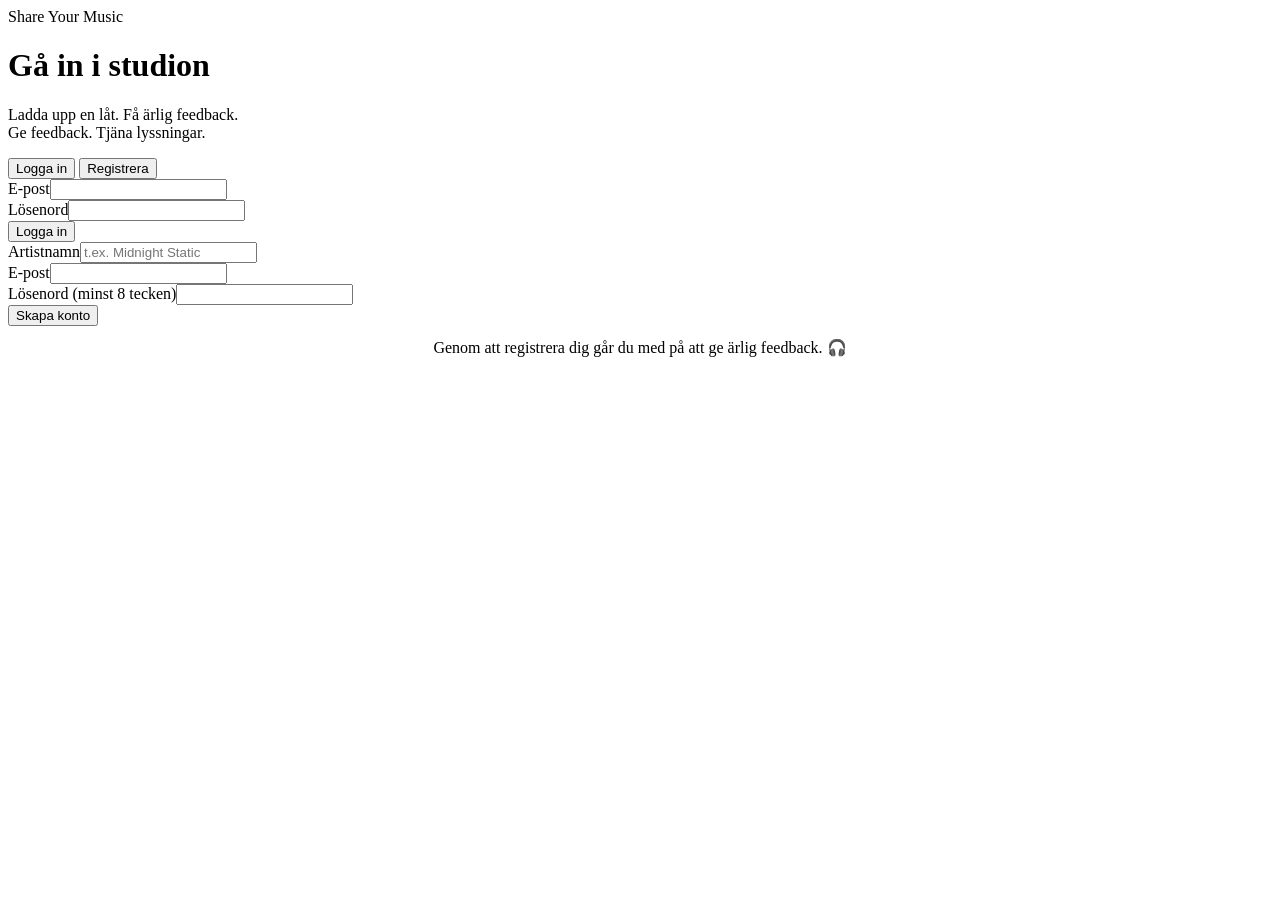
==== public/index.html @ 42f96d21 "First" ====
<!DOCTYPE html>
<html lang="sv">
<head>
<meta charset="UTF-8">
<meta name="viewport" content="width=device-width, initial-scale=1.0">
<title>Share Your Music — Logga in</title>
<link rel="preconnect" href="https://fonts.googleapis.com">
<link href="https://fonts.googleapis.com/css2?family=Space+Grotesk:wght@400;500;600;700&family=IBM+Plex+Mono:wght@400;500;600&display=swap" rel="stylesheet">
<link rel="stylesheet" href="/assets/style.css">
<link rel="manifest" href="/manifest.json">
<meta name="theme-color" content="#ff4b3e">
<meta name="apple-mobile-web-app-capable" content="yes">
<meta name="apple-mobile-web-app-title" content="ShareMusic">
<link rel="apple-touch-icon" href="/icon.svg">
</head>
<body>
  <div class="auth-page">
    <div class="auth-card">
      <div class="label"><span class="rec-dot"></span>Share Your Music</div>
      <h1>Gå in i studion</h1>
      <p class="section-sub">Ladda upp en låt. Få ärlig feedback.<br>Ge feedback. Tjäna lyssningar.</p>

      <div class="tabs-auth">
        <button class="tab-btn active" id="tabBtnLogin" onclick="switchAuthTab('login')">Logga in</button>
        <button class="tab-btn" id="tabBtnRegister" onclick="switchAuthTab('register')">Registrera</button>
      </div>

      <div class="tab-panel active" id="tabLogin">
        <div class="alert error" id="login-alert"></div>
        <div class="field"><label>E-post</label><input type="email" id="login-email" autocomplete="email"></div>
        <div class="field"><label>Lösenord</label><input type="password" id="login-password" autocomplete="current-password"></div>
        <button class="btn full" id="login-btn">Logga in</button>
      </div>

      <div class="tab-panel" id="tabRegister">
        <div class="alert error" id="reg-alert"></div>
        <div class="alert success" id="reg-success"></div>
        <div class="field"><label>Artistnamn</label><input type="text" id="reg-username" autocomplete="username" placeholder="t.ex. Midnight Static"></div>
        <div class="field"><label>E-post</label><input type="email" id="reg-email" autocomplete="email"></div>
        <div class="field"><label>Lösenord <span class="hint">(minst 8 tecken)</span></label><input type="password" id="reg-password" autocomplete="new-password"></div>
        <button class="btn full" id="reg-btn">Skapa konto</button>
        <p class="hint" style="text-align:center;margin-top:12px;">Genom att registrera dig går du med på att ge ärlig feedback. 🎧</p>
      </div>
    </div>
  </div>

  <script src="/assets/app.js"></script>
  <script>
    redirectIfAuthed();

    function switchAuthTab(tab){
      document.getElementById('tabBtnLogin').classList.toggle('active', tab==='login');
      document.getElementById('tabBtnRegister').classList.toggle('active', tab==='register');
      document.getElementById('tabLogin').classList.toggle('active', tab==='login');
      document.getElementById('tabRegister').classList.toggle('active', tab==='register');
    }

    document.getElementById('login-btn').addEventListener('click', async () => {
      const btn = document.getElementById('login-btn');
      const email = document.getElementById('login-email').value.trim();
      const password = document.getElementById('login-password').value;
      hideAlert('login-alert');
      if(!email || !password) return showAlert('login-alert','Ange e-post och lösenord.');
      setLoading(btn, true);
      const res = await apiFetch('/auth/login', { method:'POST', body: JSON.stringify({ email, password }) });
      setLoading(btn, false);
      if(!res) return;
      if(!res.ok) return showAlert('login-alert', res.data?.error || 'Fel e-post eller lösenord.');
      setAuth(res.data.token, res.data.user);
      window.location.href = '/app.html';
    });
    document.getElementById('login-password').addEventListener('keydown', e => { if(e.key==='Enter') document.getElementById('login-btn').click(); });

    document.getElementById('reg-btn').addEventListener('click', async () => {
      const btn = document.getElementById('reg-btn');
      const username = document.getElementById('reg-username').value.trim();
      const email = document.getElementById('reg-email').value.trim();
      const password = document.getElementById('reg-password').value;
      hideAlert('reg-alert'); hideAlert('reg-success');
      if(!username || !email || !password) return showAlert('reg-alert','Fyll i alla fält.');
      setLoading(btn, true);
      const res = await apiFetch('/auth/register', { method:'POST', body: JSON.stringify({ username, email, password }) });
      setLoading(btn, false);
      if(!res) return;
      if(!res.ok) return showAlert('reg-alert', res.data?.error || 'Registrering misslyckades.');
      showAlert('reg-success','Konto skapat! Loggar in...','success');
      setAuth(res.data.token, res.data.user);
      setTimeout(() => window.location.href = '/app.html', 700);
    });
  </script>
</body>
</html>
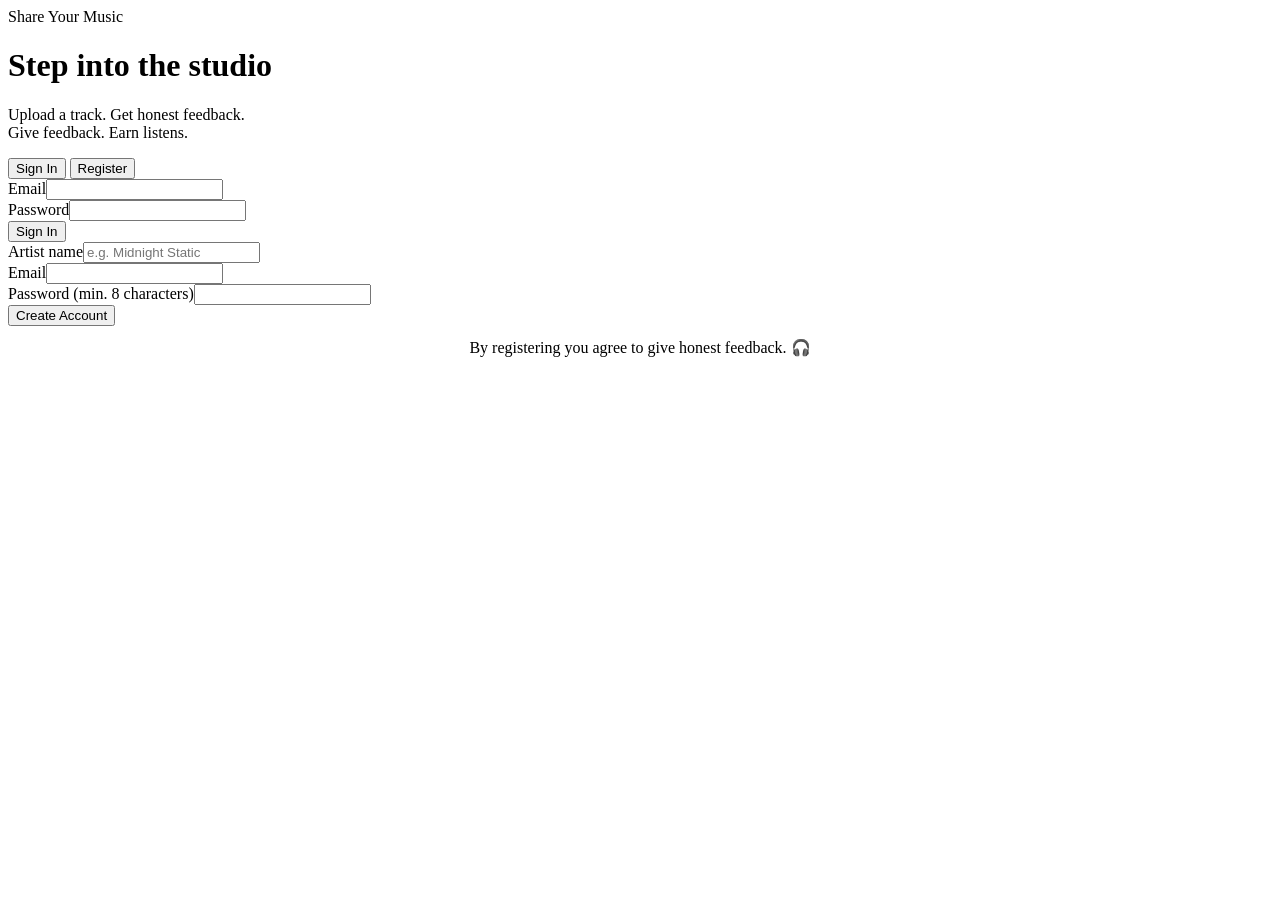
==== commit 93b75a56: "-" ====
--- a/public/index.html
+++ b/public/index.html
@@ -1,9 +1,9 @@
 <!DOCTYPE html>
-<html lang="sv">
+<html lang="en">
 <head>
 <meta charset="UTF-8">
 <meta name="viewport" content="width=device-width, initial-scale=1.0">
-<title>Share Your Music — Logga in</title>
+<title>Share Your Music — Sign In</title>
 <link rel="preconnect" href="https://fonts.googleapis.com">
 <link href="https://fonts.googleapis.com/css2?family=Space+Grotesk:wght@400;500;600;700&family=IBM+Plex+Mono:wght@400;500;600&display=swap" rel="stylesheet">
 <link rel="stylesheet" href="/assets/style.css">
@@ -17,29 +17,29 @@
   <div class="auth-page">
     <div class="auth-card">
       <div class="label"><span class="rec-dot"></span>Share Your Music</div>
-      <h1>Gå in i studion</h1>
-      <p class="section-sub">Ladda upp en låt. Få ärlig feedback.<br>Ge feedback. Tjäna lyssningar.</p>
+      <h1>Step into the studio</h1>
+      <p class="section-sub">Upload a track. Get honest feedback.<br>Give feedback. Earn listens.</p>
 
       <div class="tabs-auth">
-        <button class="tab-btn active" id="tabBtnLogin" onclick="switchAuthTab('login')">Logga in</button>
-        <button class="tab-btn" id="tabBtnRegister" onclick="switchAuthTab('register')">Registrera</button>
+        <button class="tab-btn active" id="tabBtnLogin" onclick="switchAuthTab('login')">Sign In</button>
+        <button class="tab-btn" id="tabBtnRegister" onclick="switchAuthTab('register')">Register</button>
       </div>
 
       <div class="tab-panel active" id="tabLogin">
         <div class="alert error" id="login-alert"></div>
-        <div class="field"><label>E-post</label><input type="email" id="login-email" autocomplete="email"></div>
-        <div class="field"><label>Lösenord</label><input type="password" id="login-password" autocomplete="current-password"></div>
-        <button class="btn full" id="login-btn">Logga in</button>
+        <div class="field"><label>Email</label><input type="email" id="login-email" autocomplete="email"></div>
+        <div class="field"><label>Password</label><input type="password" id="login-password" autocomplete="current-password"></div>
+        <button class="btn full" id="login-btn">Sign In</button>
       </div>
 
       <div class="tab-panel" id="tabRegister">
         <div class="alert error" id="reg-alert"></div>
         <div class="alert success" id="reg-success"></div>
-        <div class="field"><label>Artistnamn</label><input type="text" id="reg-username" autocomplete="username" placeholder="t.ex. Midnight Static"></div>
-        <div class="field"><label>E-post</label><input type="email" id="reg-email" autocomplete="email"></div>
-        <div class="field"><label>Lösenord <span class="hint">(minst 8 tecken)</span></label><input type="password" id="reg-password" autocomplete="new-password"></div>
-        <button class="btn full" id="reg-btn">Skapa konto</button>
-        <p class="hint" style="text-align:center;margin-top:12px;">Genom att registrera dig går du med på att ge ärlig feedback. 🎧</p>
+        <div class="field"><label>Artist name</label><input type="text" id="reg-username" autocomplete="username" placeholder="e.g. Midnight Static"></div>
+        <div class="field"><label>Email</label><input type="email" id="reg-email" autocomplete="email"></div>
+        <div class="field"><label>Password <span class="hint">(min. 8 characters)</span></label><input type="password" id="reg-password" autocomplete="new-password"></div>
+        <button class="btn full" id="reg-btn">Create Account</button>
+        <p class="hint" style="text-align:center;margin-top:12px;">By registering you agree to give honest feedback. 🎧</p>
       </div>
     </div>
   </div>
@@ -60,12 +60,12 @@
       const email = document.getElementById('login-email').value.trim();
       const password = document.getElementById('login-password').value;
       hideAlert('login-alert');
-      if(!email || !password) return showAlert('login-alert','Ange e-post och lösenord.');
+      if(!email || !password) return showAlert('login-alert','Enter your email and password.');
       setLoading(btn, true);
       const res = await apiFetch('/auth/login', { method:'POST', body: JSON.stringify({ email, password }) });
       setLoading(btn, false);
       if(!res) return;
-      if(!res.ok) return showAlert('login-alert', res.data?.error || 'Fel e-post eller lösenord.');
+      if(!res.ok) return showAlert('login-alert', res.data?.error || 'Wrong email or password.');
       setAuth(res.data.token, res.data.user);
       window.location.href = '/app.html';
     });
@@ -77,13 +77,13 @@
       const email = document.getElementById('reg-email').value.trim();
       const password = document.getElementById('reg-password').value;
       hideAlert('reg-alert'); hideAlert('reg-success');
-      if(!username || !email || !password) return showAlert('reg-alert','Fyll i alla fält.');
+      if(!username || !email || !password) return showAlert('reg-alert','Fill in all fields.');
       setLoading(btn, true);
       const res = await apiFetch('/auth/register', { method:'POST', body: JSON.stringify({ username, email, password }) });
       setLoading(btn, false);
       if(!res) return;
-      if(!res.ok) return showAlert('reg-alert', res.data?.error || 'Registrering misslyckades.');
-      showAlert('reg-success','Konto skapat! Loggar in...','success');
+      if(!res.ok) return showAlert('reg-alert', res.data?.error || 'Registration failed.');
+      showAlert('reg-success','Account created! Signing you in...','success');
       setAuth(res.data.token, res.data.user);
       setTimeout(() => window.location.href = '/app.html', 700);
     });
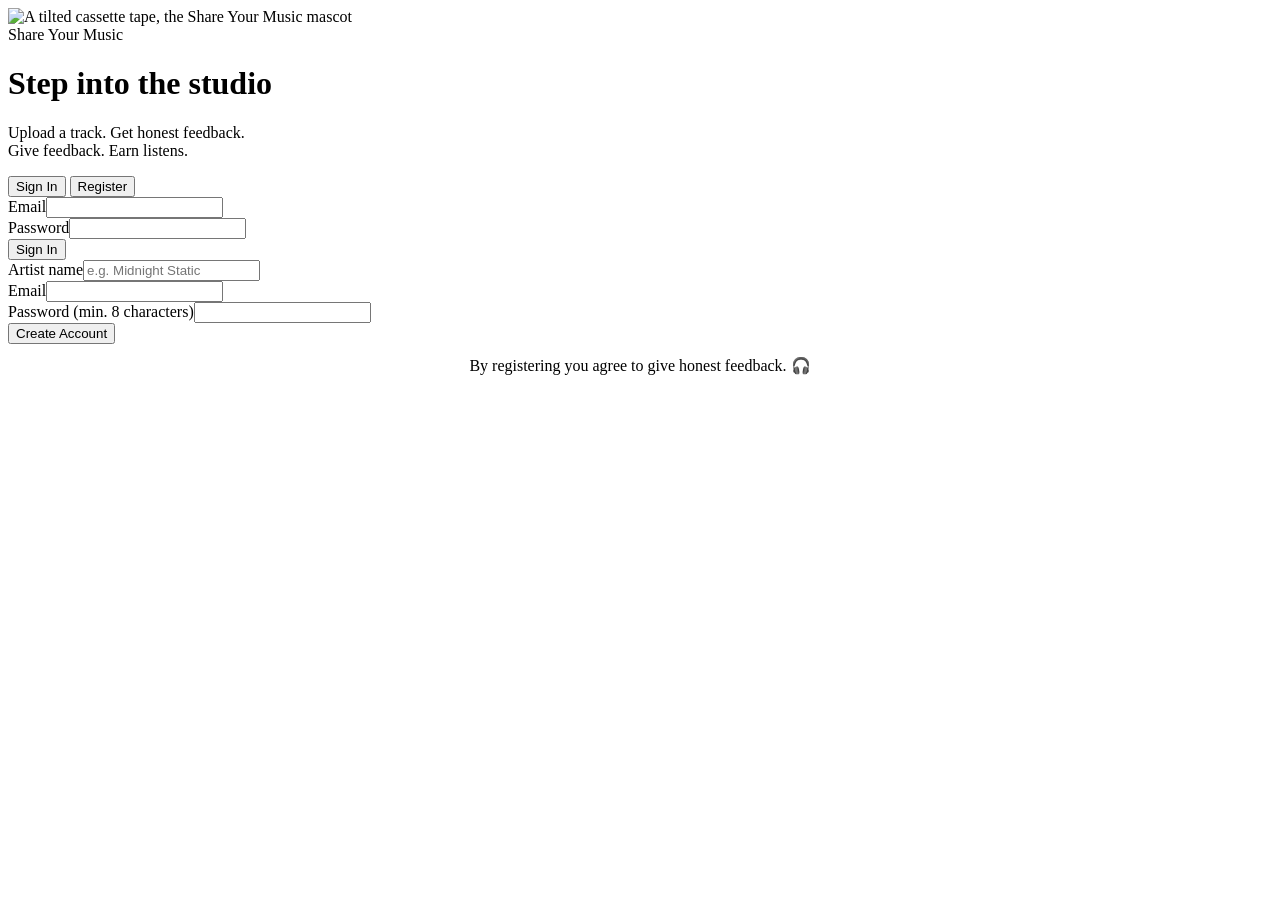
==== commit 101aefa7: "Real PWA icons, favicon, login illustration" ====
--- a/public/index.html
+++ b/public/index.html
@@ -8,15 +8,21 @@
 <link href="https://fonts.googleapis.com/css2?family=Space+Grotesk:wght@400;500;600;700&family=IBM+Plex+Mono:wght@400;500;600&display=swap" rel="stylesheet">
 <link rel="stylesheet" href="/assets/style.css">
 <link rel="manifest" href="/manifest.json">
-<meta name="theme-color" content="#ff4b3e">
+<meta name="theme-color" content="#E8462A">
 <meta name="apple-mobile-web-app-capable" content="yes">
 <meta name="apple-mobile-web-app-title" content="ShareMusic">
-<link rel="apple-touch-icon" href="/icon.svg">
+<link rel="apple-touch-icon" href="/assets/icon-180.png">
+<link rel="icon" type="image/png" sizes="32x32" href="/assets/icon-32.png">
+<link rel="icon" type="image/png" sizes="16x16" href="/assets/icon-16.png">
+<link rel="shortcut icon" href="/favicon.ico">
 </head>
 <body>
   <div class="auth-page">
+    <div class="auth-hero">
+      <img src="/assets/hero.png" alt="A tilted cassette tape, the Share Your Music mascot" width="420" height="420">
+    </div>
     <div class="auth-card">
-      <div class="label"><span class="rec-dot"></span>Share Your Music</div>
+      <div class="label"><span class="eq-icon"><i></i><i></i><i></i><i></i></span>Share Your Music</div>
       <h1>Step into the studio</h1>
       <p class="section-sub">Upload a track. Get honest feedback.<br>Give feedback. Earn listens.</p>
 
@@ -41,6 +47,7 @@
         <button class="btn full" id="reg-btn">Create Account</button>
         <p class="hint" style="text-align:center;margin-top:12px;">By registering you agree to give honest feedback. 🎧</p>
       </div>
+      <div style="text-align:center;margin-top:20px;"><span class="hint" id="versionFooter"></span></div>
     </div>
   </div>
 
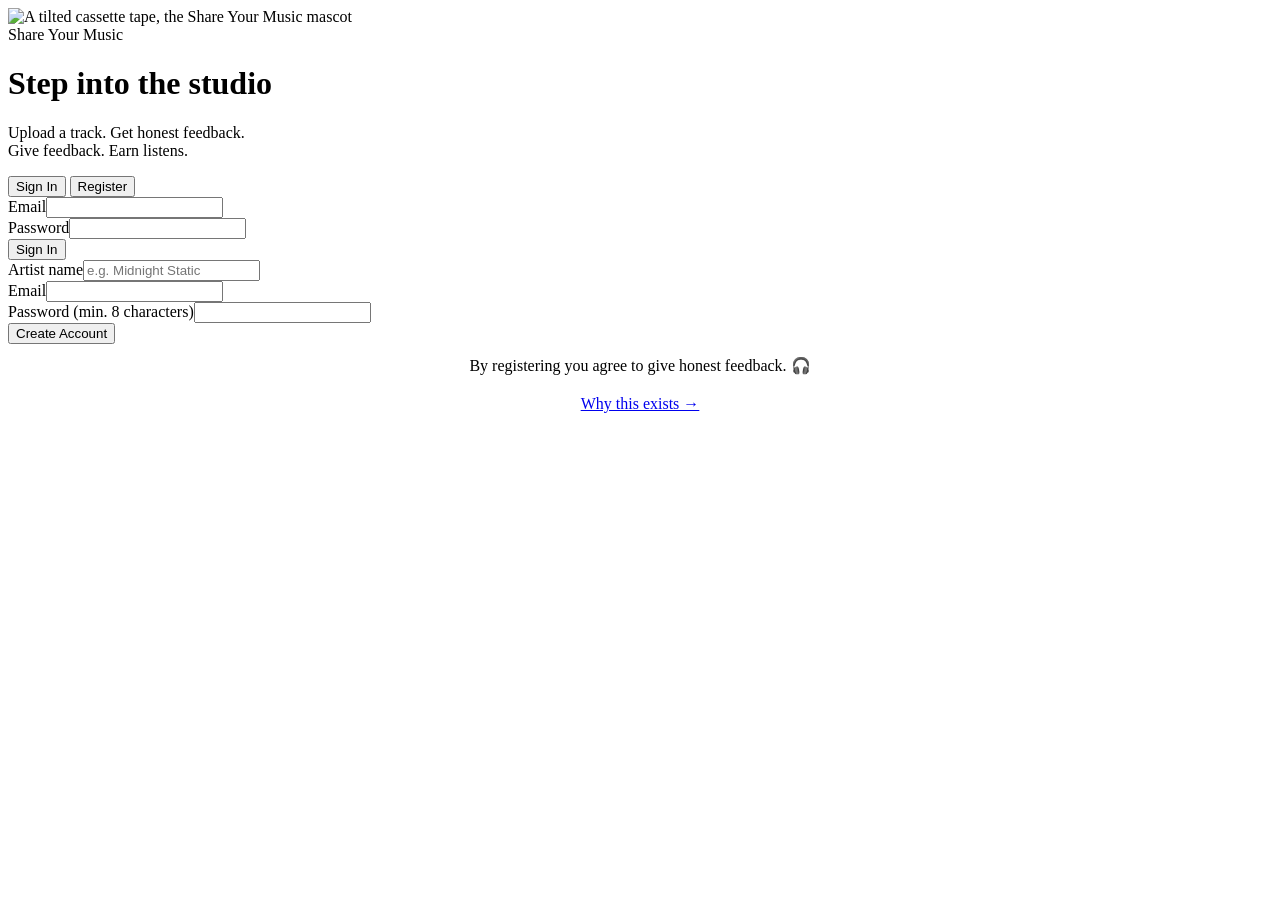
==== commit b5209cec: "About page" ====
--- a/public/index.html
+++ b/public/index.html
@@ -47,7 +47,10 @@
         <button class="btn full" id="reg-btn">Create Account</button>
         <p class="hint" style="text-align:center;margin-top:12px;">By registering you agree to give honest feedback. 🎧</p>
       </div>
-      <div style="text-align:center;margin-top:20px;"><span class="hint" id="versionFooter"></span></div>
+      <div style="text-align:center;margin-top:20px;">
+        <a href="/about.html" class="hint">Why this exists →</a><br>
+        <span class="hint" id="versionFooter"></span>
+      </div>
     </div>
   </div>
 
